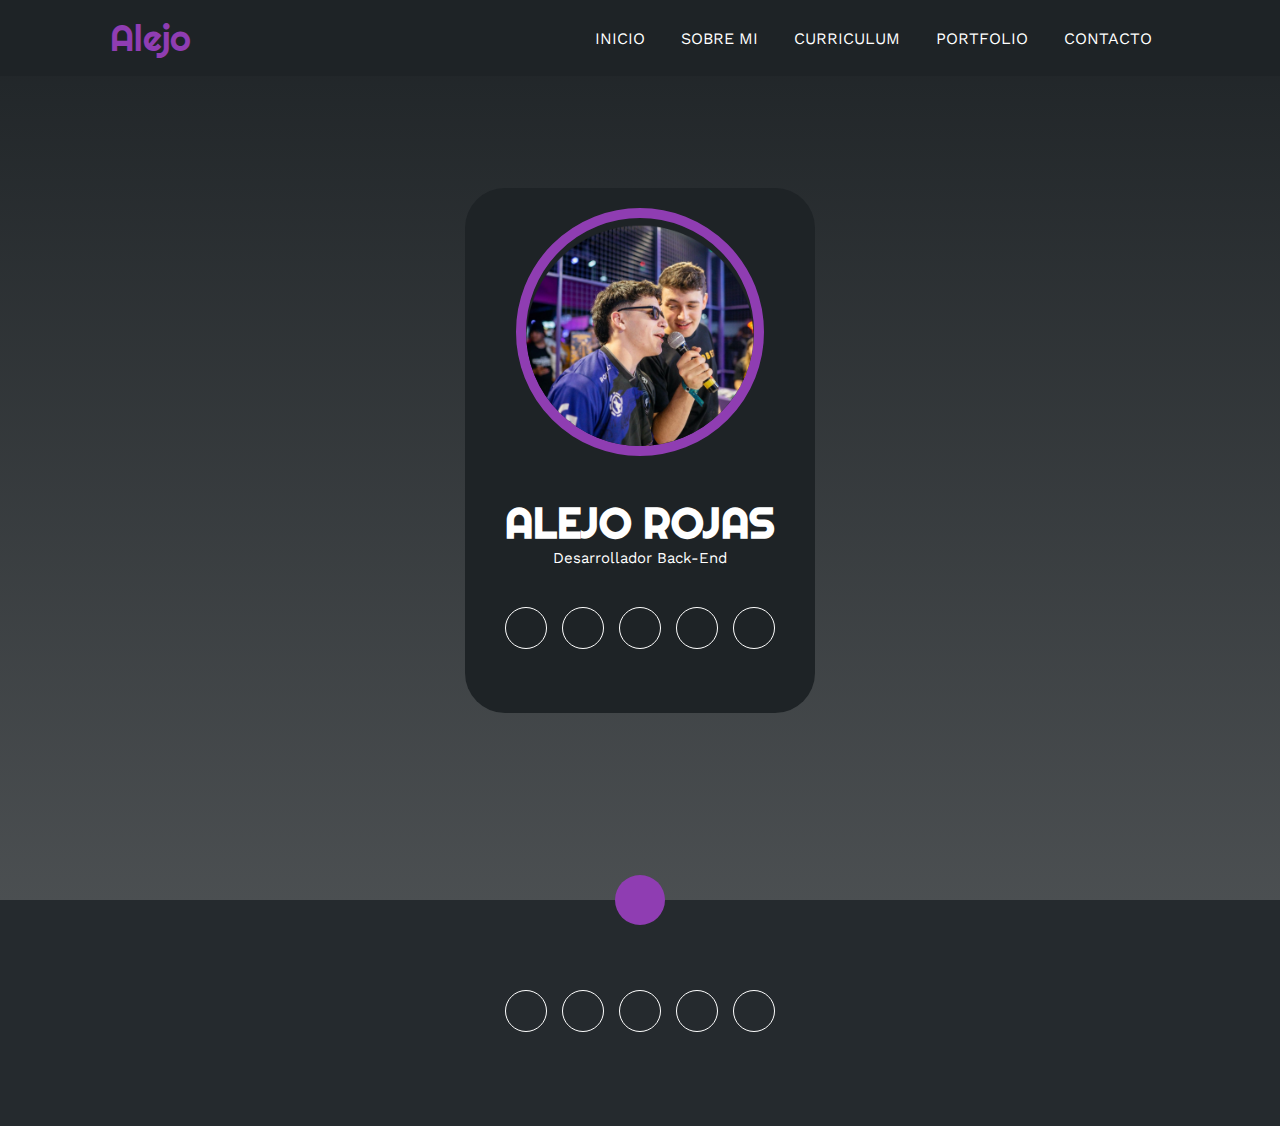
==== index.html @ edadc278 "Primer Retoque" ====
<!DOCTYPE html>
<html lang="es">

<head>
    <meta charset="UTF-8">
    <meta http-equiv="X-UA-Compatible" content="IE=edge">
    <meta name="viewport" content="width=device-width, initial-scale=1.0">
    <!-- ME PERMITE TENER ICONOS -->
    <link rel="stylesheet" href="https://cdnjs.cloudflare.com/ajax/libs/font-awesome/6.1.2/css/all.min.css"
        integrity="sha512-1sCRPdkRXhBV2PBLUdRb4tMg1w2YPf37qatUFeS7zlBy7jJI8Lf4VHwWfZZfpXtYSLy85pkm9GaYVYMfw5BC1A=="
        crossorigin="anonymous" referrerpolicy="no-referrer" />
    <title>Portfolio</title>
    <!-- CSS Bootstrap -->
    <link href="https://cdn.jsdelivr.net/npm/bootstrap@5.2.2/dist/css/bootstrap.min.css" rel="stylesheet"
        integrity="sha384-Zenh87qX5JnK2Jl0vWa8Ck2rdkQ2Bzep5IDxbcnCeuOxjzrPF/et3URy9Bv1WTRi" crossorigin="anonymous">
    <!-- CSS -->
    <link rel="stylesheet" href="css/estilo.css">
</head>

<body>
    <!-- MENU ENCABEZADO -->
    <div class="contenedor-header">
        <header>

            <div class="logo">
                <a href="index.html">Alejo</a>
            </div>
            <nav id="nav">
                <ul>
                    <li><a href="index.html">INICIO</a></li>
                    <li><a href="pages/sobremi.html">SOBRE MI</a></li>
                    <li><a href="pages/curriculum.html">CURRICULUM</a></li>
                    <li><a href="pages/portfolio.html">PORTFOLIO</a></li>
                    <li><a href="pages/contacto.html">CONTACTO</a></li>
                </ul>
            </nav>

        </header>
    </div>

    <!-- SECCION INICIO -->
    <section id="inicio" class="inicio">
        <div class="contenido-banner">
            <div class="contenedor-img">
                <img src="img/hero.png" alt="">
            </div>
            <h1>ALEJO ROJAS</h1>
            <h2>Desarrollador Back-End</h2>
            <div class="redes">
                <a href="https://www.instagram.com/alejoorojaas/" target="_blank"><i
                        class="fa-brands fa-instagram"></i></a>
                <a href="https://twitter.com/AleejoRojaas" target="_blank"><i class="fa-brands fa-twitter"></i></a>
                <a href="#"><i class="fa-solid fa-phone"></i></a>
                <a href="#"><i class="fa-brands fa-linkedin-in"></i></a>
                <a href="#"><i class="fa-solid fa-envelope"></i></a>
            </div>
        </div>
    </section>

    <!-- footer -->
    <footer>
        <a href="#inicio" class="arriba">
            <i class="fa-solid fa-angles-up"></i>
        </a>
        <div class="redes">
            <a href="https://www.instagram.com/alejoorojaas/" target="_blank"><i class="fa-brands fa-instagram"></i></a>
            <a href="https://twitter.com/AleejoRojaas" target="_blank"><i class="fa-brands fa-twitter"></i></a>
            <a href="#"><i class="fa-solid fa-phone"></i></a>
            <a href="#"><i class="fa-brands fa-linkedin-in"></i></a>
            <a href="#"><i class="fa-solid fa-envelope"></i></a>
        </div>
    </footer>


    <!-- JavaScript Bundle with Popper -->
    <script src="https://cdn.jsdelivr.net/npm/bootstrap@5.2.2/dist/js/bootstrap.bundle.min.js"
        integrity="sha384-OERcA2EqjJCMA+/3y+gxIOqMEjwtxJY7qPCqsdltbNJuaOe923+mo//f6V8Qbsw3"
        crossorigin="anonymous"></script>
</body>

</html>
---- css/estilo.css ----
@import url('https://fonts.googleapis.com/css2?family=Righteous&family=Work+Sans:wght@100;300;400;600;800&display=swap');
*{
    box-sizing: border-box;
    font-family: 'Work Sans';
    margin: 0;
    padding: 0;
}
html{
    /* me permite deslizar cuando hago clic en los links del menu */
    scroll-behavior: smooth;
}
/* MENU */
.contenedor-header{
    background: #1e2326;
    position: fixed;
    width: 100%;
    top: 0;
    left: 0;
    z-index: 99;
}
.contenedor-header header{
    max-width: 1100px;
    margin: auto;
    display: flex;
    justify-content: space-between;
    align-items: center;
    padding: 15px 20px;
}
.contenedor-header header .logo a{
    font-family: 'Righteous';
    font-size: 36px;
    color: #8F3DB2;
    text-decoration: none;
}
.contenedor-header header ul{
    display: flex;
    list-style: none;
}
.contenedor-header header nav ul li a{
    text-align: none;
    color: #fff;
    margin: 0 15px;
    padding: 3px;
    transition: .5s;
    text-decoration: none;
}
.contenedor-header header nav ul li a:hover{
    color: #8F3DB2;
}
.nav-responsive{
    background-color: #8F3DB2;
    color:#fff;
    padding: 5px 10px;
    border-radius: 5px;
    cursor: pointer;
    display: none;
}


/* SECCION INICIO */

.inicio{
    background: linear-gradient(to top, rgba(30,35,38,.8), rgba(30,35,38,1));
    background-size: cover;
    height: 100vh;
    color: #fff;
    display: flex;
    align-items: center;
}
.inicio .contenido-banner{
    padding: 20px;
    background-color: #1e2326;
    max-width: 350px;
    margin: auto;
    text-align: center;
    border-radius: 40px;
}
.inicio .contenido-banner img{
    margin-top: 40px;
    border: 10px solid #8F3DB2;
    display: block;
    width: 80%;
    margin: auto;
    border-radius: 100%;
}
.inicio .contenido-banner h1{
    margin-top: 40px;
    font-size: 42px;
    font-family: 'Righteous';
}
.inicio .contenido-banner h2{
    font-size: 15px;
    font-weight: normal;
}
.inicio .contenido-banner .redes a{
    color: #fff;
    display: inline-block;
    text-decoration: none;
    border: 1px solid #fff;
    border-radius: 100%;
    width: 42px;
    height: 42px;
    line-height: 42px;
    margin: 40px 5px;
    font-size: 20px;
    transition: .3s;
}
.inicio .contenido-banner .redes a:hover{
    background-color: #8F3DB2;
}
.sobremi{
    background-color: #1e2326;
    color: #fff;
    padding: 50px 20px;
}
.sobremi .contenido-seccion{
    max-width: 1100px;
    margin: auto;
}
.sobremi h2{
    font-size: 48px;
    font-family: 'Righteous';
    text-align: center;
    padding: 20px 0;

}
.sobremi .contenido-seccion p{
    font: 18px;
    line-height: 22px;
    margin-bottom: 20px;
}
.sobremi .contenido-seccion p span{
    color: #8F3DB2;
    font-weight: bold;
}
.sobremi .fila{
    display: flex;
}
.sobremi .fila .col
{
    width: 50%;
}
.sobremi .fila .col h3{
    font-size: 28px;
    font-family: 'Righteous';
    margin-bottom: 25px;
}
.sobremi .fila .col ul{
    list-style: none;
}
.sobremi .fila .col ul li{
    margin: 12px 0;
}
.sobremi .fila .col ul li strong{
    display: inline-block;
    color: #8F3DB2;
    width: 130px;
}
.sobremi .fila .col ul li span{
    background-color: #8F3DB2;
    padding: 3px;
    font-weight: bold;
    border-radius: 5px;
}
.sobremi .fila .col .contenedor-intereses{
    display: flex;
    flex-wrap: wrap;
}
.sobremi .fila .col .contenedor-intereses .interes{
    width: 100px;
    height: 100px;
    background-color: #252A2E;
    border-radius: 10px;
    margin: 0 15px 15px 0;
    display: flex;
    flex-direction: column;
    align-items: center;
    justify-content: center;
    transition: .3s;
}.sobremi .fila .col .contenedor-intereses .interes:hover{
    background-color: #8F3DB2;
}
.sobremi .fila .col .contenedor-intereses .interes i{
    font-size: 30px;
    margin-bottom: 10px;
}
.sobremi button{
    cursor: pointer;
    background-color: transparent;
    border: 2px solid #fff;
    width: fit-content;
    display: block;
    margin: 20px auto;
    padding: 10px 22px;
    font-size: 16px;
    color: #fff;
    position: relative;
    z-index: 10;
}
.sobremi button .overlay{
    position: absolute;
    top: 0;
    left: 0;
    width: 0;
    height: 100%;
    background-color: #8F3DB2;
    z-index: -1;
    transition: 1s;
}
.sobremi button:hover .overlay{
    width: 100%;
}


/* SECCION CURRICULUM */
.curriculum{
    background-color: #1e2326;
    color: #fff;
    padding: 50px 20px;
}
.curriculum .contenido-seccion{
    max-width: 1100px;
    margin: auto;
}
.curriculum h2{
    font-size: 48px;
    font-family: 'Righteous';
    text-align: center;
    padding: 20px 0;

}
.curriculum .fila{
    display: flex;
    justify-content: space-between;
}
.curriculum .fila .col{
    width: 49%;
    padding: 0 20px;
}
.curriculum .fila .col h3{
    font-size: 28px;
    font-family: 'Righteous';
    margin-bottom: 25px;
}
.curriculum .fila .izquierda{
    border-right: 2px solid #252A2E;
}
.curriculum .fila .derecha{
    border-left: 2px solid #252A2E;
}
.curriculum .fila .item{
    padding: 25px;
    margin-bottom: 30px;
    background-color: #252A2E;
    position: relative;
}
.curriculum .fila .item h4{
    font-size: 20px;
    margin-bottom: 10px;
}
.curriculum .fila .item .casa{
    color: #8F3DB2;
    font-size: 22px;
    font-weight: bold;
    display: block;
}
.curriculum .fila .item .fecha{
    display: block;
    color: #8F3DB2;
    margin-bottom: 10px;
}
.curriculum .fila .item p{
    line-height: 24px;
}
.curriculum .fila .izq{
    border-right: 2px solid #8F3DB2;
    margin-right: 20px;
}
.curriculum .fila .der{
    border-left: 2px solid #8F3DB2;
    margin-left: 20px;
}
.curriculum .fila .item .conectori{
    height: 2px;
    background-color: #8F3DB2;
    width: 47px;
    position: absolute;
    top: 50%;
    right: -47px;
    z-index: 5;
}
.curriculum .fila .item .conectori .circuloi{
    display: block;
    height: 10px;
    width: 10px;
    border-radius: 50%;
    background-color: #8F3DB2;
    float: right;
    position: relative;
    bottom: 4px;
}
.curriculum .fila .item .conectord{
    height: 2px;
    background-color: #8F3DB2;
    width: 47px;
    position: absolute;
    top: 50%;
    left: -47px;
    z-index: 5;
}
.curriculum .fila .item .conectord .circulod{
    display: block;
    height: 10px;
    width: 10px;
    border-radius: 50%;
    background-color: #8F3DB2;
    float: left;
    position: relative;
    bottom: 4px;
}


/* SECCION PORTFOLIO */
.portfolio{
    background-color: #252A2E;
    color: #fff;
    padding: 50px 20px;
}
.portfolio .contenido-seccion{
    max-width: 1100px;
    margin: auto;
}
.portfolio h2{
    font-size: 48px;
    font-family: 'Righteous';
    text-align: center;
    padding: 20px 0;
}
.portfolio .galeria{
    display: flex;
    flex-wrap: wrap;
    justify-content: space-around;
}
.portfolio .galeria .proyecto{
    position: relative;
    max-width: 340px;
    height: fit-content;
    margin: 10px;
    cursor: pointer;
}
.portfolio .galeria .proyecto img{
    width: 100%;
    display: block;
}
.portfolio .galeria .proyecto .overlay{
    position: absolute;
    top: 0;
    width: 100%;
    height: 100%;
    text-align: center;
    background: linear-gradient(rgba(28,182,152,.8), rgba(28,182,152,.8));
    display: flex;
    flex-direction: column;
    justify-content: center;
    transition: 1s;
    font-size: 18px;
    letter-spacing: 3px;
    opacity: 0;
}
.portfolio .galeria .proyecto .overlay h3{
    margin-bottom: 20px;
    transition: 1s;
}
.portfolio .galeria .proyecto .overlay:hover{
    opacity: 1;
}
.portfolio .galeria .proyecto .overlay:hover h3{
    margin-bottom: 0px;
}


/* SECCION CONTACTO */
.contacto{
    background-color: #1e2326;
    color: #fff;
    padding: 50px 0;
}
.contacto .contenido-seccion{
    max-width: 1100px;
    margin: auto;
}
.contacto h2{
    font-size: 48px;
    font-family: 'Righteous';
    text-align: center;
    padding: 20px 0;
}
.contacto .fila{
    display: flex;
}
.contacto .col{
    width: 50%;
    padding: 10px;
    position: relative;
}
.contacto .col input, .contacto .col textarea{
    display: block;
    width: 100%;
    padding: 18px;
    border: none;
    margin-bottom: 20px;
    background-color: #252A2E;
    color: #fff;
    font-size: 18px;
}
.contacto button{
    cursor: pointer;
    background-color: transparent;
    border: 2px solid #fff;
    width: fit-content;
    display: block;
    margin: 20px auto;
    padding: 10px 22px;
    font-size: 16px;
    color: #fff;
    position: relative;
    z-index: 10;
}
.contacto button .overlay{
    position: absolute;
    top: 0;
    left: 0;
    width: 0;
    height: 100%;
    background-color: #8F3DB2;
    z-index: -1;
    transition: 1s;
}
.contacto button:hover .overlay{
    width: 100%;
}
.contacto .col img{
    width: 100%;
}
.contacto .col .info{
    position: absolute;
    top: 40%;
    background-color: #252A2E;
    padding: 20px;
    max-width: 350px;
    left: 50%;
    transform: translate(-50%, -50%);
}
.contacto .col .info ul{
    list-style: none;
}
.contacto .col .info ul li{
    margin-bottom: 20px;
}
.contacto .col .info ul li i{
    color: #8F3DB2;
    display: inline-block;
    margin-right: 20px;
}

footer{
    background-color: #252A2E;
    color: #fff;
    padding: 50px 0 30px 0;
    text-align: center;
    position: relative;
    width: 100%;
}
footer .redes{
    margin-bottom: 20px;
}
footer .redes a{
    color: #fff;
    display: inline-block;
    text-decoration: none;
    border: 1px solid #fff;
    border-radius: 100%;
    width: 42px;
    height: 42px;
    line-height: 42px;
    margin: 40px 5px;
    font-size: 20px;
    transition: .3s;
}
footer .arriba{
    display: block;
    width: 50px;
    height: 50px;
    background-color: #8F3DB2;
    color: #fff;
    position: absolute;
    left: 50%;
    transform: translateX(-50%);
    top: -25px;
    border-radius: 50%;
    line-height: 50px;
    font-size: 18px;
}
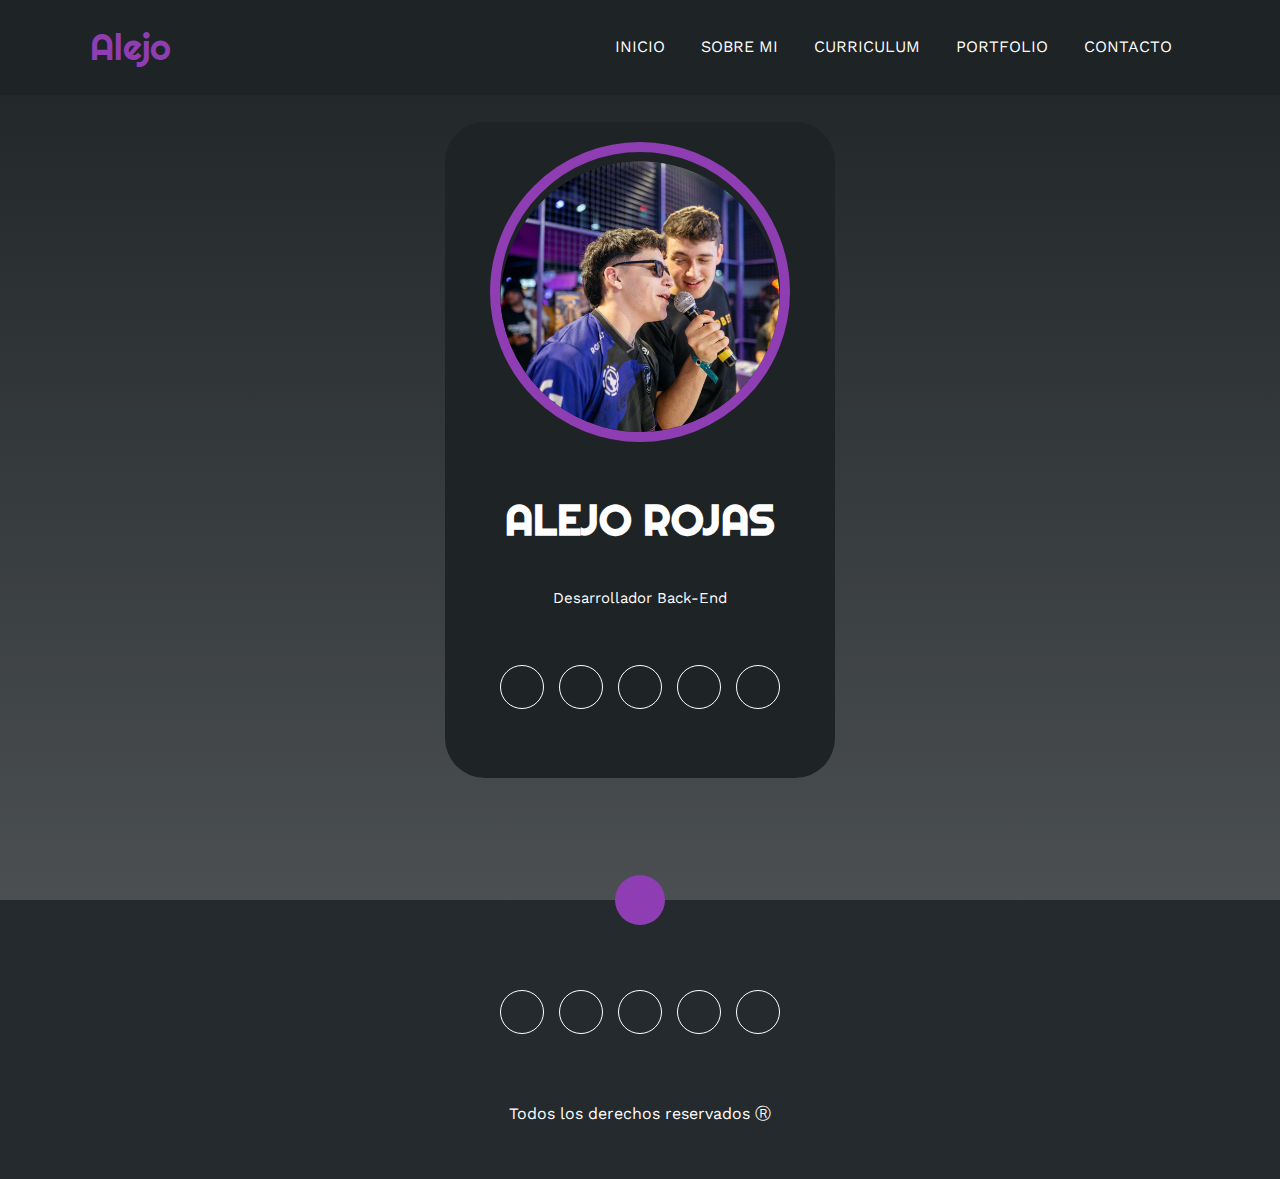
==== commit 2068c4a4: "Tercer Retoque" ====
--- a/index.html
+++ b/index.html
@@ -13,7 +13,9 @@
     <!-- CSS Bootstrap -->
     <link href="https://cdn.jsdelivr.net/npm/bootstrap@5.2.2/dist/css/bootstrap.min.css" rel="stylesheet"
         integrity="sha384-Zenh87qX5JnK2Jl0vWa8Ck2rdkQ2Bzep5IDxbcnCeuOxjzrPF/et3URy9Bv1WTRi" crossorigin="anonymous">
-    <!-- CSS -->
+    <!-- CSS AOS -->
+    <link href="https://unpkg.com/aos@2.3.1/dist/aos.css" rel="stylesheet">
+        <!-- CSS -->
     <link rel="stylesheet" href="css/estilo.css">
 </head>
 
@@ -68,14 +70,20 @@
             <a href="#"><i class="fa-solid fa-phone"></i></a>
             <a href="#"><i class="fa-brands fa-linkedin-in"></i></a>
             <a href="#"><i class="fa-solid fa-envelope"></i></a>
+            <p>Todos los derechos reservados Ⓡ</p>
         </div>
     </footer>
 
 
-    <!-- JavaScript Bundle with Popper -->
+    <!-- JavaScript Paquete con Popper -->
     <script src="https://cdn.jsdelivr.net/npm/bootstrap@5.2.2/dist/js/bootstrap.bundle.min.js"
         integrity="sha384-OERcA2EqjJCMA+/3y+gxIOqMEjwtxJY7qPCqsdltbNJuaOe923+mo//f6V8Qbsw3"
-        crossorigin="anonymous"></script>
+        crossorigin="anonymous">
+    </script>
+    
+    <!-- JavaScript AOS -->
+    <script src="https://unpkg.com/aos@2.3.1/dist/aos.js"></script>
+
 </body>
 
 </html>--- a/css/estilo.css
+++ b/css/estilo.css
@@ -1,12 +1,13 @@
 @import url('https://fonts.googleapis.com/css2?family=Righteous&family=Work+Sans:wght@100;300;400;600;800&display=swap');
-*{
+body{
+    line-height: 1.8;
     box-sizing: border-box;
     font-family: 'Work Sans';
     margin: 0;
     padding: 0;
 }
 html{
-    /* me permite deslizar cuando hago clic en los links del menu */
+    /*deslizar cuando hago clic en los links del menu */
     scroll-behavior: smooth;
 }
 /* MENU */
@@ -388,6 +389,7 @@
 .contacto .contenido-seccion{
     max-width: 1100px;
     margin: auto;
+    text-align: center;
 }
 .contacto h2{
     font-size: 48px;
@@ -402,6 +404,7 @@
     width: 50%;
     padding: 10px;
     position: relative;
+    left: 300px;
 }
 .contacto .col input, .contacto .col textarea{
     display: block;
@@ -462,7 +465,13 @@
     display: inline-block;
     margin-right: 20px;
 }
-
+.contactoFooter {
+    position: fixed;
+    left: 0%;
+    bottom: 0%;
+    width: 100%;
+
+}
 footer{
     background-color: #252A2E;
     color: #fff;
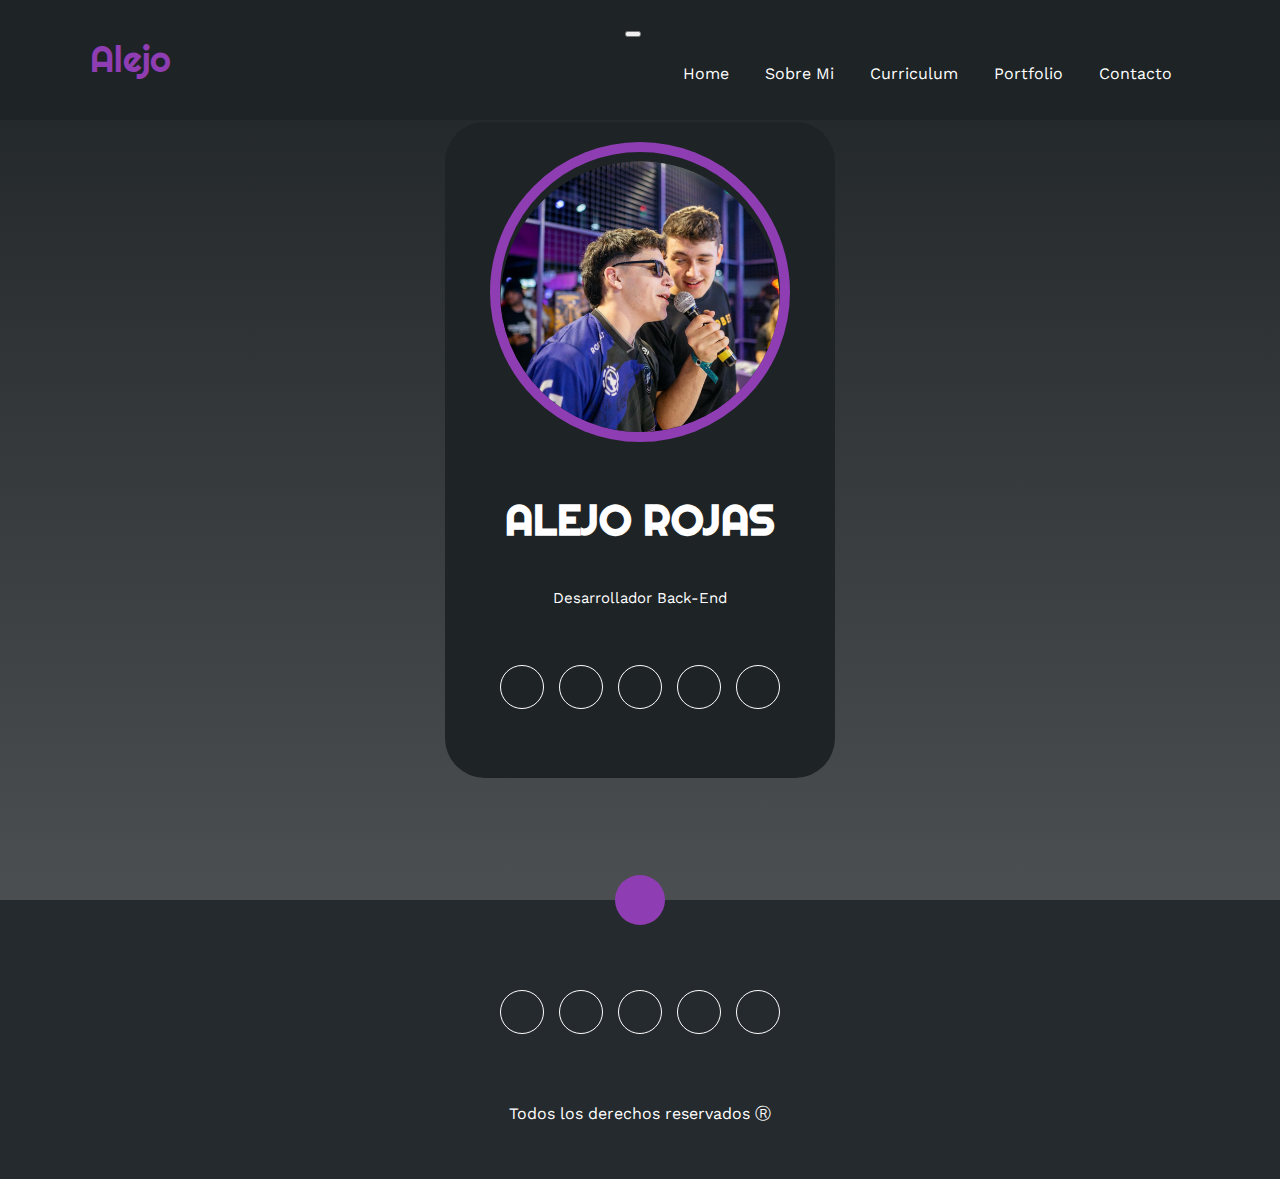
==== commit fa1bec39: "Cuarto Retoque (Arregle Nav)" ====
--- a/index.html
+++ b/index.html
@@ -5,38 +5,54 @@
     <meta charset="UTF-8">
     <meta http-equiv="X-UA-Compatible" content="IE=edge">
     <meta name="viewport" content="width=device-width, initial-scale=1.0">
-    <!-- ME PERMITE TENER ICONOS -->
     <link rel="stylesheet" href="https://cdnjs.cloudflare.com/ajax/libs/font-awesome/6.1.2/css/all.min.css"
         integrity="sha512-1sCRPdkRXhBV2PBLUdRb4tMg1w2YPf37qatUFeS7zlBy7jJI8Lf4VHwWfZZfpXtYSLy85pkm9GaYVYMfw5BC1A=="
         crossorigin="anonymous" referrerpolicy="no-referrer" />
-    <title>Portfolio</title>
-    <!-- CSS Bootstrap -->
-    <link href="https://cdn.jsdelivr.net/npm/bootstrap@5.2.2/dist/css/bootstrap.min.css" rel="stylesheet"
-        integrity="sha384-Zenh87qX5JnK2Jl0vWa8Ck2rdkQ2Bzep5IDxbcnCeuOxjzrPF/et3URy9Bv1WTRi" crossorigin="anonymous">
-    <!-- CSS AOS -->
-    <link href="https://unpkg.com/aos@2.3.1/dist/aos.css" rel="stylesheet">
+    <title>Mi Web - Rojas</title>
         <!-- CSS -->
     <link rel="stylesheet" href="css/estilo.css">
+    <!-- CSS only -->
+<link href="https://cdn.jsdelivr.net/npm/bootstrap@5.2.2/dist/css/bootstrap.min.css" rel="stylesheet" integrity="sha384-Zenh87qX5JnK2Jl0vWa8Ck2rdkQ2Bzep5IDxbcnCeuOxjzrPF/et3URy9Bv1WTRi" crossorigin="anonymous">
 </head>
 
 <body>
     <!-- MENU ENCABEZADO -->
     <div class="contenedor-header">
         <header>
-
             <div class="logo">
                 <a href="index.html">Alejo</a>
             </div>
-            <nav id="nav">
-                <ul>
-                    <li><a href="index.html">INICIO</a></li>
-                    <li><a href="pages/sobremi.html">SOBRE MI</a></li>
-                    <li><a href="pages/curriculum.html">CURRICULUM</a></li>
-                    <li><a href="pages/portfolio.html">PORTFOLIO</a></li>
-                    <li><a href="pages/contacto.html">CONTACTO</a></li>
-                </ul>
+            
+            <nav class="navbar navbar-expand-lg">
+                <div class="container-fluid">
+                    
+                    <button class="navbar-toggler botonCangreBurguer" type="button" data-bs-toggle="collapse"
+                        data-bs-target="#navbarNav" aria-controls="navbarNav" aria-expanded="false"
+                        aria-label="Toggle navigation">
+                        <span class="navbar-toggler-icon"></span>
+                    </button>
+                    
+                    <div class="collapse navbar-collapse" id="navbarNav">
+                        <ul class="navbar-nav ms-auto">
+                            <li class="nav-item fuentesNav">
+                                <a class="nav-link" aria-current="page" href="index.html">Home</a>
+                            </li>
+                            <li class="nav-item fuentesNav">
+                                <a class="nav-link" href="pages/sobremi.html">Sobre Mi</a>
+                            </li>
+                            <li class="nav-item fuentesNav">
+                                <a class="nav-link" href="pages/curriculum.html">Curriculum</a>
+                            </li>
+                            <li class="nav-item fuentesNav">
+                                <a class="nav-link" href="pages/portfolio.html">Portfolio</a>
+                            </li>
+                            <li class="nav-item fuentesNav">
+                                <a class="nav-link" href="pages/contacto.html">Contacto</a>
+                            </li>
+                        </ul>
+                    </div>
+                </div>
             </nav>
-
         </header>
     </div>
 
@@ -81,8 +97,8 @@
         crossorigin="anonymous">
     </script>
     
-    <!-- JavaScript AOS -->
-    <script src="https://unpkg.com/aos@2.3.1/dist/aos.js"></script>
+
+    <script src="script.js"></script>
 
 </body>
 
--- a/css/estilo.css
+++ b/css/estilo.css
@@ -10,6 +10,7 @@
     /*deslizar cuando hago clic en los links del menu */
     scroll-behavior: smooth;
 }
+
 /* MENU */
 .contenedor-header{
     background: #1e2326;
@@ -48,15 +49,43 @@
 .contenedor-header header nav ul li a:hover{
     color: #8F3DB2;
 }
-.nav-responsive{
-    background-color: #8F3DB2;
-    color:#fff;
-    padding: 5px 10px;
-    border-radius: 5px;
-    cursor: pointer;
-    display: none;
-}
-
+
+/* RESPONSIVE */
+
+@media screen and (max-width:700px){
+    .sobremi .fila{
+        display: block;
+    }
+    .sobremi .fila .col{
+        width: fit-content;
+    }
+    .curriculum .fila{
+        display: block;
+    }
+    .curriculum .fila .col{
+        width: 90%;
+    }
+    .curriculum .fila .derecha{
+        margin-left: 20px;
+    }
+
+    .portfolio .galeria{
+        display: block;
+        width: 100%;
+    }
+    .portfolio .galeria .proyecto{
+        max-width: 100%;
+    }
+    .portfolio .galeria .proyecto img{
+        width: 100%;
+    }
+    .contacto .fila{
+        display: block;
+    }
+    .contacto .fila .col{
+        width: 100%;
+    }
+}
 
 /* SECCION INICIO */
 
@@ -389,7 +418,6 @@
 .contacto .contenido-seccion{
     max-width: 1100px;
     margin: auto;
-    text-align: center;
 }
 .contacto h2{
     font-size: 48px;
@@ -404,7 +432,7 @@
     width: 50%;
     padding: 10px;
     position: relative;
-    left: 300px;
+
 }
 .contacto .col input, .contacto .col textarea{
     display: block;
@@ -470,7 +498,6 @@
     left: 0%;
     bottom: 0%;
     width: 100%;
-
 }
 footer{
     background-color: #252A2E;
@@ -511,4 +538,3 @@
     font-size: 18px;
 }
 
-
